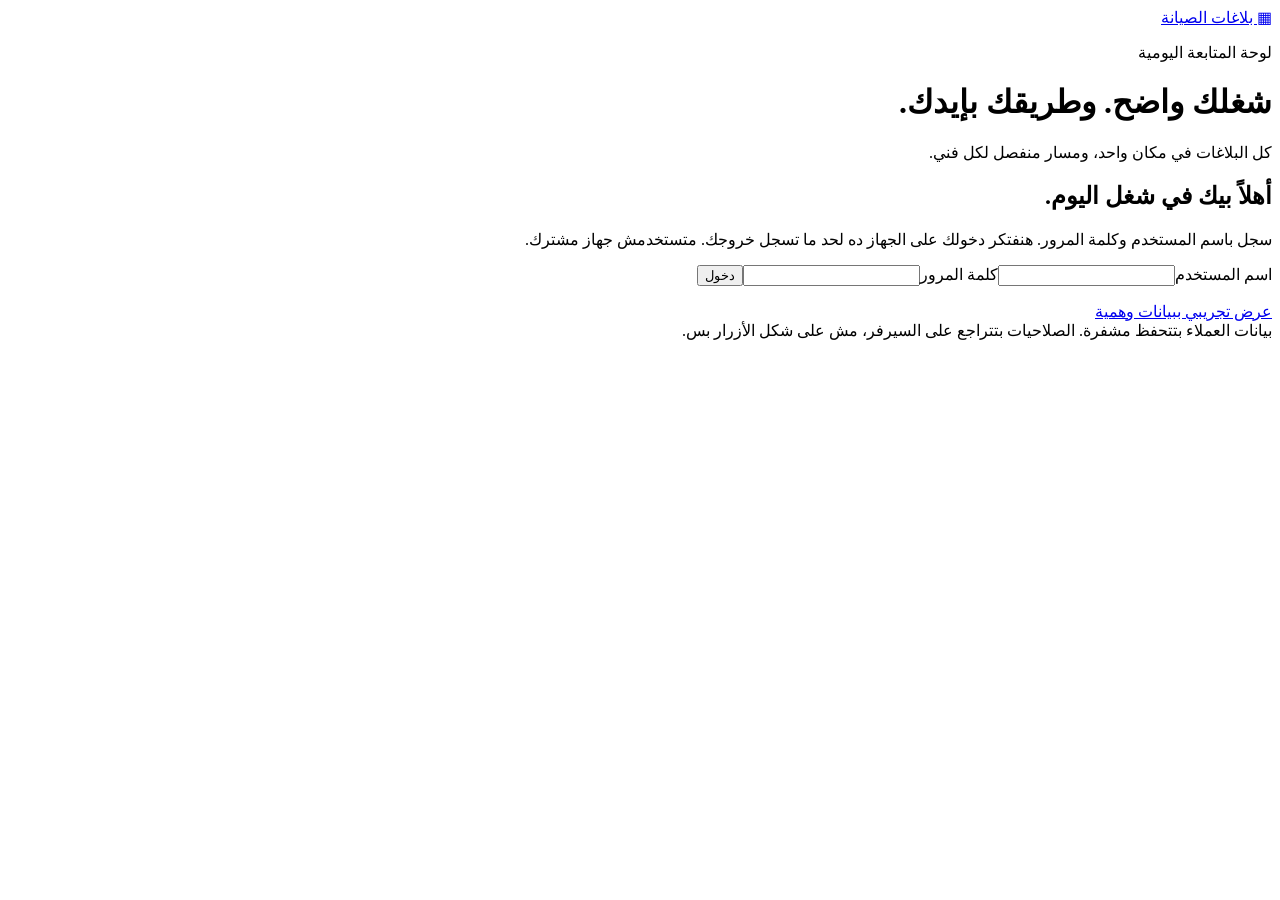
==== v3/index.html @ 5119b128 "Add initial HTML structure for the application" ====
<!doctype html><html lang="ar" dir="rtl"><head><meta charset="utf-8"><meta name="viewport" content="width=device-width,initial-scale=1"><meta name="referrer" content="no-referrer"><meta name="robots" content="noindex,nofollow"><meta http-equiv="Content-Security-Policy" content="default-src 'self'; script-src 'self'; style-src 'self'; connect-src 'self' https://hjhnuoheumlcbekhrmsl.supabase.co; img-src 'self' data:; object-src 'none'; base-uri 'none'; form-action 'none'"><title>بلاغات الصيانة | شغل اليوم</title><link rel="stylesheet" href="style.css"><script defer src="../xlsx.full.min.js"></script><script defer src="../core.js"></script><script defer src="backend.js"></script><script defer src="app.js"></script></head><body><header><div class="topline"><a class="brand" href="./">▦ بلاغات الصيانة</a><nav id="userNav" hidden><span id="who"></span><button id="passwordButton" class="quiet">تغيير كلمة المرور</button><button id="logout" class="quiet">خروج</button></nav></div><div class="intro"><p class="eyebrow">لوحة المتابعة اليومية</p><h1>شغلك واضح. وطريقك بإيدك.</h1><p>كل البلاغات في مكان واحد، ومسار منفصل لكل فني.</p><div class="dates"><span id="today"></span><span id="sheetDate"></span></div></div></header><main><section id="gate" class="panel narrow"><h2>أهلاً بيك في شغل اليوم.</h2><p>سجل باسم المستخدم وكلمة المرور. هنفتكر دخولك على الجهاز ده لحد ما تسجل خروجك. متستخدمش جهاز مشترك.</p><form id="loginForm"><label for="username">اسم المستخدم</label><input id="username" autocomplete="username" dir="ltr" required><label for="password">كلمة المرور</label><input id="password" type="password" autocomplete="current-password" required><button type="submit">دخول</button></form><p id="loginStatus" role="status"></p><a href="?demo=1">عرض تجريبي ببيانات وهمية</a></section><section id="workspace" hidden><div id="demoBanner" class="notice" hidden>بيانات وهمية للتجربة فقط. حساب المعاينة أدمن، والتعديلات هنا مش بتتبعت للسيرفر.</div><p id="globalStatus" role="status" aria-live="polite"></p><section id="adminTools" class="panel" hidden><div class="sectionline"><h2>إدارة الشغل</h2><button id="addComplaint">+ بلاغ جديد</button></div><div class="filters"><label>رفع شيت اليوم<input id="file" type="file" accept=".xlsx,.xls,.csv"></label><label>ورقة العمل<select id="sheet" disabled><option>اختار الملف الأول</option></select></label><label>التاريخ<input id="date" type="date"></label><button id="publishSheet" disabled>مراجعة الشيت قبل النشر</button></div><p id="uploadStatus" role="status"></p><details><summary>حسابات المستخدمين والفنيين</summary><button id="newAccount" class="quiet">+ حساب جديد</button><div id="accounts"></div></details></section><section id="stats" class="stats"></section><section class="panel controls"><div class="sectionline"><h2>كل البلاغات</h2><span id="count"></span></div><label for="search">الاسم أو التذكرة أو التليفون أو العنوان</label><input id="search" type="search" placeholder="دور على البلاغ…"><div class="filters"><label>الحالة<select id="status"><option value="">كل الحالات</option></select></label><label>الجهاز<select id="device"><option value="">كل الأجهزة</option></select></label><label class="check"><input id="vip" type="checkbox"> المهمين بس ★</label><button id="clear" class="quiet">مسح الفلاتر</button></div></section><section class="panel"><div class="sectionline"><h2>طريقي النهارده</h2><button id="saveRoute" class="quiet">حفظ الطريق</button></div><p class="small">ضيف البلاغات من الكروت، ورتبها بالسهم. الترتيب يدوي، مش حساب لأقصر طريق. الطريق ده خاص بحسابك وتاريخ الشيت.</p><ol id="route"></ol><p id="routeStatus" role="status"></p></section><section id="cards" class="cards"></section><p id="empty" class="panel" hidden>مفيش بلاغات مطابقة.</p></section></main><footer>بيانات العملاء بتتحفظ مشفرة. الصلاحيات بتتراجع على السيرفر، مش على شكل الأزرار بس.</footer><dialog id="editDialog"><form id="editForm"><div class="sectionline"><h2 id="editTitle">تعديل البلاغ</h2><button type="button" data-close="editDialog" class="quiet">إلغاء</button></div><div id="editFields"></div><button type="submit">حفظ البلاغ</button><p id="editStatus" role="status"></p></form></dialog><dialog id="accountDialog"><form id="accountForm"><h2 id="accountTitle">حساب مستخدم</h2><label>اسم المستخدم<input id="accountUsername" dir="ltr" pattern="[a-z0-9._\-]{3,40}" required autocomplete="off"></label><label>الاسم<input id="accountName" maxlength="120" required></label><label>الصلاحية<select id="accountRole"><option value="technician">فني: عرض كل البلاغات وطريقه الخاص</option><option value="admin">أدمن وفني: كل الصلاحيات</option></select></label><label>تليفون الفني<input id="accountPhone" dir="ltr" type="tel"></label><label id="newPasswordLabel">كلمة المرور الأولى<input id="accountPassword" type="password" minlength="8" maxlength="128" autocomplete="new-password"></label><label class="check"><input id="accountActive" type="checkbox" checked> الحساب مفعّل</label><div class="passwordrow"><button type="submit">حفظ الحساب</button><button type="button" data-close="accountDialog" class="quiet">إلغاء</button></div><p id="accountStatus" role="status"></p></form></dialog><dialog id="passwordDialog"><form id="passwordForm"><h2>غيّر كلمة مرورك</h2><p>٨ حروف أو أكتر. متشاركش كلمة مرور حسابك.</p><label>كلمة مرور جديدة<input id="newPassword" type="password" minlength="8" maxlength="128" required autocomplete="new-password"></label><label>تأكيد كلمة المرور<input id="confirmPassword" type="password" minlength="8" required autocomplete="new-password"></label><div class="passwordrow"><button type="submit">تغيير كلمة المرور</button><button type="button" data-close="passwordDialog" class="quiet">إلغاء</button></div><p id="passwordStatus" role="status"></p></form></dialog><dialog id="uploadDialog"><h2>راجع الشيت قبل النشر</h2><p id="uploadReview"></p><div id="uploadPreview" class="cards"></div><p>الشيت الجديد هيستبدل عرض اليوم. نسخة مشفرة من كل حفظ بتتحفظ في الأرشيف.</p><div class="passwordrow"><button id="confirmPublish">تأكيد ونشر</button><button data-close="uploadDialog" class="quiet">إلغاء</button></div><p id="uploadConfirmStatus" role="status"></p></dialog></body></html>
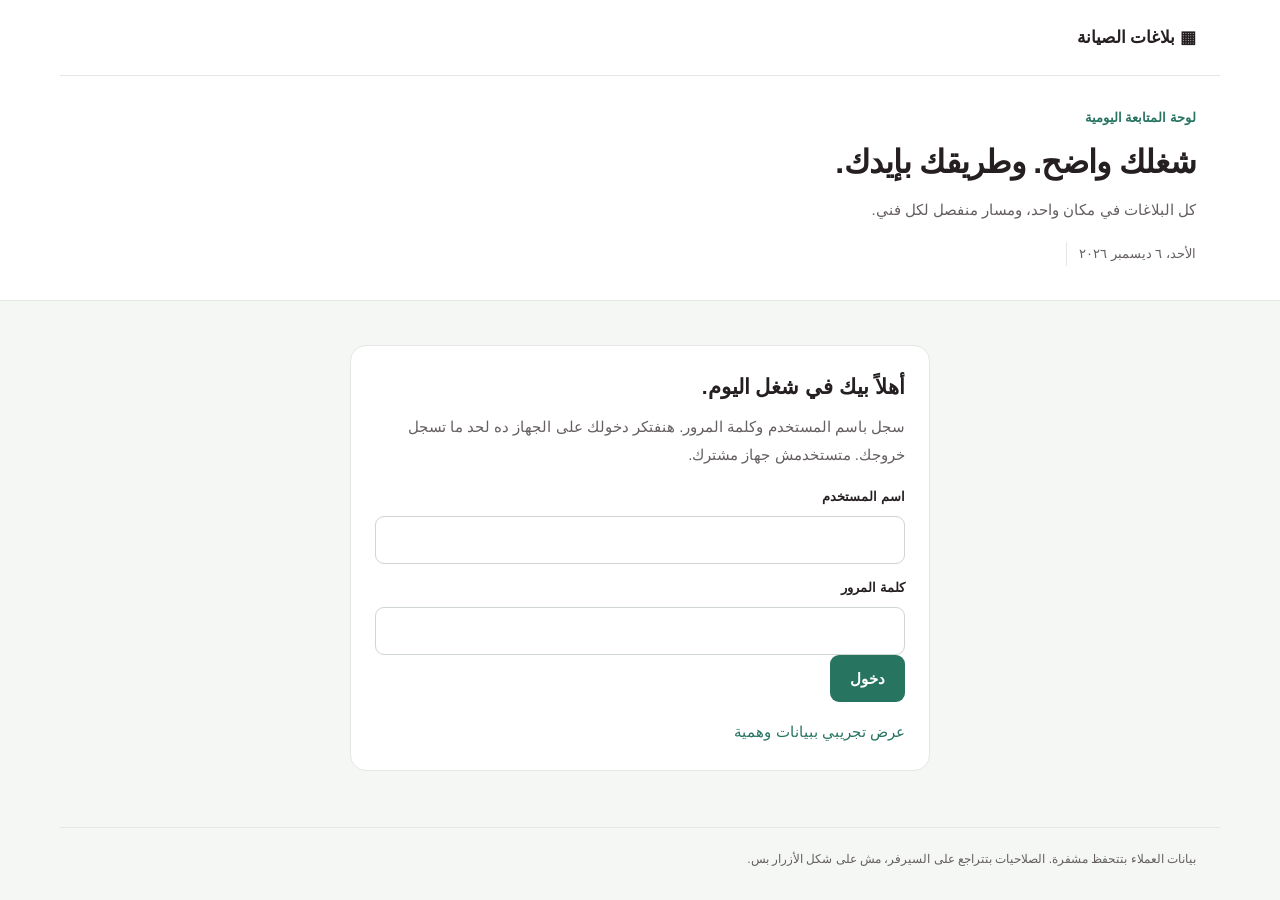
==== commit f55305f6: "Add admin password reset controls" ====
--- a/v3/index.html
+++ b/v3/index.html
@@ -1 +1 @@
-<!doctype html><html lang="ar" dir="rtl"><head><meta charset="utf-8"><meta name="viewport" content="width=device-width,initial-scale=1"><meta name="referrer" content="no-referrer"><meta name="robots" content="noindex,nofollow"><meta http-equiv="Content-Security-Policy" content="default-src 'self'; script-src 'self'; style-src 'self'; connect-src 'self' https://hjhnuoheumlcbekhrmsl.supabase.co; img-src 'self' data:; object-src 'none'; base-uri 'none'; form-action 'none'"><title>بلاغات الصيانة | شغل اليوم</title><link rel="stylesheet" href="style.css"><script defer src="../xlsx.full.min.js"></script><script defer src="../core.js"></script><script defer src="backend.js"></script><script defer src="app.js"></script></head><body><header><div class="topline"><a class="brand" href="./">▦ بلاغات الصيانة</a><nav id="userNav" hidden><span id="who"></span><button id="passwordButton" class="quiet">تغيير كلمة المرور</button><button id="logout" class="quiet">خروج</button></nav></div><div class="intro"><p class="eyebrow">لوحة المتابعة اليومية</p><h1>شغلك واضح. وطريقك بإيدك.</h1><p>كل البلاغات في مكان واحد، ومسار منفصل لكل فني.</p><div class="dates"><span id="today"></span><span id="sheetDate"></span></div></div></header><main><section id="gate" class="panel narrow"><h2>أهلاً بيك في شغل اليوم.</h2><p>سجل باسم المستخدم وكلمة المرور. هنفتكر دخولك على الجهاز ده لحد ما تسجل خروجك. متستخدمش جهاز مشترك.</p><form id="loginForm"><label for="username">اسم المستخدم</label><input id="username" autocomplete="username" dir="ltr" required><label for="password">كلمة المرور</label><input id="password" type="password" autocomplete="current-password" required><button type="submit">دخول</button></form><p id="loginStatus" role="status"></p><a href="?demo=1">عرض تجريبي ببيانات وهمية</a></section><section id="workspace" hidden><div id="demoBanner" class="notice" hidden>بيانات وهمية للتجربة فقط. حساب المعاينة أدمن، والتعديلات هنا مش بتتبعت للسيرفر.</div><p id="globalStatus" role="status" aria-live="polite"></p><section id="adminTools" class="panel" hidden><div class="sectionline"><h2>إدارة الشغل</h2><button id="addComplaint">+ بلاغ جديد</button></div><div class="filters"><label>رفع شيت اليوم<input id="file" type="file" accept=".xlsx,.xls,.csv"></label><label>ورقة العمل<select id="sheet" disabled><option>اختار الملف الأول</option></select></label><label>التاريخ<input id="date" type="date"></label><button id="publishSheet" disabled>مراجعة الشيت قبل النشر</button></div><p id="uploadStatus" role="status"></p><details><summary>حسابات المستخدمين والفنيين</summary><button id="newAccount" class="quiet">+ حساب جديد</button><div id="accounts"></div></details></section><section id="stats" class="stats"></section><section class="panel controls"><div class="sectionline"><h2>كل البلاغات</h2><span id="count"></span></div><label for="search">الاسم أو التذكرة أو التليفون أو العنوان</label><input id="search" type="search" placeholder="دور على البلاغ…"><div class="filters"><label>الحالة<select id="status"><option value="">كل الحالات</option></select></label><label>الجهاز<select id="device"><option value="">كل الأجهزة</option></select></label><label class="check"><input id="vip" type="checkbox"> المهمين بس ★</label><button id="clear" class="quiet">مسح الفلاتر</button></div></section><section class="panel"><div class="sectionline"><h2>طريقي النهارده</h2><button id="saveRoute" class="quiet">حفظ الطريق</button></div><p class="small">ضيف البلاغات من الكروت، ورتبها بالسهم. الترتيب يدوي، مش حساب لأقصر طريق. الطريق ده خاص بحسابك وتاريخ الشيت.</p><ol id="route"></ol><p id="routeStatus" role="status"></p></section><section id="cards" class="cards"></section><p id="empty" class="panel" hidden>مفيش بلاغات مطابقة.</p></section></main><footer>بيانات العملاء بتتحفظ مشفرة. الصلاحيات بتتراجع على السيرفر، مش على شكل الأزرار بس.</footer><dialog id="editDialog"><form id="editForm"><div class="sectionline"><h2 id="editTitle">تعديل البلاغ</h2><button type="button" data-close="editDialog" class="quiet">إلغاء</button></div><div id="editFields"></div><button type="submit">حفظ البلاغ</button><p id="editStatus" role="status"></p></form></dialog><dialog id="accountDialog"><form id="accountForm"><h2 id="accountTitle">حساب مستخدم</h2><label>اسم المستخدم<input id="accountUsername" dir="ltr" pattern="[a-z0-9._\-]{3,40}" required autocomplete="off"></label><label>الاسم<input id="accountName" maxlength="120" required></label><label>الصلاحية<select id="accountRole"><option value="technician">فني: عرض كل البلاغات وطريقه الخاص</option><option value="admin">أدمن وفني: كل الصلاحيات</option></select></label><label>تليفون الفني<input id="accountPhone" dir="ltr" type="tel"></label><label id="newPasswordLabel">كلمة المرور الأولى<input id="accountPassword" type="password" minlength="8" maxlength="128" autocomplete="new-password"></label><label class="check"><input id="accountActive" type="checkbox" checked> الحساب مفعّل</label><div class="passwordrow"><button type="submit">حفظ الحساب</button><button type="button" data-close="accountDialog" class="quiet">إلغاء</button></div><p id="accountStatus" role="status"></p></form></dialog><dialog id="passwordDialog"><form id="passwordForm"><h2>غيّر كلمة مرورك</h2><p>٨ حروف أو أكتر. متشاركش كلمة مرور حسابك.</p><label>كلمة مرور جديدة<input id="newPassword" type="password" minlength="8" maxlength="128" required autocomplete="new-password"></label><label>تأكيد كلمة المرور<input id="confirmPassword" type="password" minlength="8" required autocomplete="new-password"></label><div class="passwordrow"><button type="submit">تغيير كلمة المرور</button><button type="button" data-close="passwordDialog" class="quiet">إلغاء</button></div><p id="passwordStatus" role="status"></p></form></dialog><dialog id="uploadDialog"><h2>راجع الشيت قبل النشر</h2><p id="uploadReview"></p><div id="uploadPreview" class="cards"></div><p>الشيت الجديد هيستبدل عرض اليوم. نسخة مشفرة من كل حفظ بتتحفظ في الأرشيف.</p><div class="passwordrow"><button id="confirmPublish">تأكيد ونشر</button><button data-close="uploadDialog" class="quiet">إلغاء</button></div><p id="uploadConfirmStatus" role="status"></p></dialog></body></html>
+<!doctype html><html lang="ar" dir="rtl"><head><meta charset="utf-8"><meta name="viewport" content="width=device-width,initial-scale=1"><meta name="referrer" content="no-referrer"><meta name="robots" content="noindex,nofollow"><meta http-equiv="Content-Security-Policy" content="default-src 'self'; script-src 'self'; style-src 'self'; connect-src 'self' https://hjhnuoheumlcbekhrmsl.supabase.co; img-src 'self' data:; object-src 'none'; base-uri 'none'; form-action 'none'"><title>بلاغات الصيانة | شغل اليوم</title><link rel="stylesheet" href="style.css"><script defer src="../xlsx.full.min.js"></script><script defer src="../core.js"></script><script defer src="backend.js"></script><script defer src="app.js"></script></head><body><header><div class="topline"><a class="brand" href="./">▦ بلاغات الصيانة</a><nav id="userNav" hidden><span id="who"></span><button id="passwordButton" class="quiet">تغيير كلمة المرور</button><button id="logout" class="quiet">خروج</button></nav></div><div class="intro"><p class="eyebrow">لوحة المتابعة اليومية</p><h1>شغلك واضح. وطريقك بإيدك.</h1><p>كل البلاغات في مكان واحد، ومسار منفصل لكل فني.</p><div class="dates"><span id="today"></span><span id="sheetDate"></span></div></div></header><main><section id="gate" class="panel narrow"><h2>أهلاً بيك في شغل اليوم.</h2><p>سجل باسم المستخدم وكلمة المرور. هنفتكر دخولك على الجهاز ده لحد ما تسجل خروجك. متستخدمش جهاز مشترك.</p><form id="loginForm"><label for="username">اسم المستخدم</label><input id="username" autocomplete="username" dir="ltr" required><label for="password">كلمة المرور</label><input id="password" type="password" autocomplete="current-password" required><button type="submit">دخول</button></form><p id="loginStatus" role="status"></p><a href="?demo=1">عرض تجريبي ببيانات وهمية</a></section><section id="workspace" hidden><div id="demoBanner" class="notice" hidden>بيانات وهمية للتجربة فقط. حساب المعاينة أدمن، والتعديلات هنا مش بتتبعت للسيرفر.</div><p id="globalStatus" role="status" aria-live="polite"></p><section id="adminTools" class="panel" hidden><div class="sectionline"><h2>إدارة الشغل</h2><button id="addComplaint">+ بلاغ جديد</button></div><div class="filters"><label>رفع شيت اليوم<input id="file" type="file" accept=".xlsx,.xls,.csv"></label><label>ورقة العمل<select id="sheet" disabled><option>اختار الملف الأول</option></select></label><label>التاريخ<input id="date" type="date"></label><button id="publishSheet" disabled>مراجعة الشيت قبل النشر</button></div><p id="uploadStatus" role="status"></p><details><summary>حسابات المستخدمين والفنيين</summary><button id="newAccount" class="quiet">+ حساب جديد</button><div id="accounts"></div></details></section><section id="stats" class="stats"></section><section class="panel controls"><div class="sectionline"><h2>كل البلاغات</h2><span id="count"></span></div><label for="search">الاسم أو التذكرة أو التليفون أو العنوان</label><input id="search" type="search" placeholder="دور على البلاغ…"><div class="filters"><label>الحالة<select id="status"><option value="">كل الحالات</option></select></label><label>الجهاز<select id="device"><option value="">كل الأجهزة</option></select></label><label class="check"><input id="vip" type="checkbox"> المهمين بس ★</label><button id="clear" class="quiet">مسح الفلاتر</button></div></section><section class="panel"><div class="sectionline"><h2>طريقي النهارده</h2><button id="saveRoute" class="quiet">حفظ الطريق</button></div><p class="small">ضيف البلاغات من الكروت، ورتبها بالسهم. الترتيب يدوي، مش حساب لأقصر طريق. الطريق ده خاص بحسابك وتاريخ الشيت.</p><ol id="route"></ol><p id="routeStatus" role="status"></p></section><section id="cards" class="cards"></section><p id="empty" class="panel" hidden>مفيش بلاغات مطابقة.</p></section></main><footer>بيانات العملاء بتتحفظ مشفرة. الصلاحيات بتتراجع على السيرفر، مش على شكل الأزرار بس.</footer><dialog id="editDialog"><form id="editForm"><div class="sectionline"><h2 id="editTitle">تعديل البلاغ</h2><button type="button" data-close="editDialog" class="quiet">إلغاء</button></div><div id="editFields"></div><button type="submit">حفظ البلاغ</button><p id="editStatus" role="status"></p></form></dialog><dialog id="accountDialog"><form id="accountForm"><h2 id="accountTitle">حساب مستخدم</h2><label>اسم المستخدم<input id="accountUsername" dir="ltr" pattern="[a-z0-9._\-]{3,40}" required autocomplete="off"></label><label>الاسم<input id="accountName" maxlength="120" required></label><label>الصلاحية<select id="accountRole"><option value="technician">فني: عرض كل البلاغات وطريقه الخاص</option><option value="admin">أدمن وفني: كل الصلاحيات</option></select></label><label>تليفون الفني<input id="accountPhone" dir="ltr" type="tel"></label><label id="newPasswordLabel">كلمة المرور الأولى<input id="accountPassword" type="password" minlength="8" maxlength="128" autocomplete="new-password"></label><div id="adminResetPasswordArea" hidden><label>كلمة مرور جديدة للحساب<input id="adminResetPasswordValue" type="password" minlength="8" maxlength="128" autocomplete="new-password" dir="ltr"></label><button id="adminResetPassword" type="button" class="quiet">إعادة تعيين كلمة المرور</button></div><label class="check"><input id="accountActive" type="checkbox" checked> الحساب مفعّل</label><div class="passwordrow"><button type="submit">حفظ الحساب</button><button type="button" data-close="accountDialog" class="quiet">إلغاء</button></div><p id="accountStatus" role="status"></p></form></dialog><dialog id="passwordDialog"><form id="passwordForm"><h2>غيّر كلمة مرورك</h2><p>٨ حروف أو أكتر. متشاركش كلمة مرور حسابك.</p><label>كلمة مرور جديدة<input id="newPassword" type="password" minlength="8" maxlength="128" required autocomplete="new-password"></label><label>تأكيد كلمة المرور<input id="confirmPassword" type="password" minlength="8" required autocomplete="new-password"></label><div class="passwordrow"><button type="submit">تغيير كلمة المرور</button><button type="button" data-close="passwordDialog" class="quiet">إلغاء</button></div><p id="passwordStatus" role="status"></p></form></dialog><dialog id="uploadDialog"><h2>راجع الشيت قبل النشر</h2><p id="uploadReview"></p><div id="uploadPreview" class="cards"></div><p>الشيت الجديد هيستبدل عرض اليوم. نسخة مشفرة من كل حفظ بتتحفظ في الأرشيف.</p><div class="passwordrow"><button id="confirmPublish">تأكيد ونشر</button><button data-close="uploadDialog" class="quiet">إلغاء</button></div><p id="uploadConfirmStatus" role="status"></p></dialog></body></html>
--- a/v3/style.css
+++ b/v3/style.css
@@ -0,0 +1,5 @@
+:root{--ink:#251f21;--muted:#655f61;--teal:#277561;--line:#e5e7e5;--bg:#f5f7f5;--soft:#eaf3ed;--red:#b62935}*{box-sizing:border-box}body{margin:0;color:var(--ink);background:var(--bg);font-family:Tahoma,Arial,sans-serif;font-size:15px;line-height:1.85}a{color:var(--teal);text-decoration:none}button,input,select{font:inherit}button,.button{display:inline-flex;align-items:center;justify-content:center;border:0;background:var(--teal);color:white;min-height:46px;padding:10px 20px;border-radius:9px;font-weight:bold;cursor:pointer;text-align:center}button:disabled{background:#abb6af;cursor:not-allowed}.quiet{background:transparent;color:var(--teal);border:1px solid #cad8ce}button:hover,.button:hover{filter:brightness(.94)}a:focus-visible,button:focus-visible,input:focus-visible,select:focus-visible{outline:3px solid #90bdaa;outline-offset:3px}header{background:#fff;border-bottom:1px solid var(--line)}.topline{max-width:1160px;margin:auto;padding:22px 24px;display:flex;justify-content:space-between;align-items:center;gap:12px;border-bottom:1px solid var(--line)}.brand{font-size:17px;font-weight:bold;display:flex;align-items:center;gap:10px;color:var(--ink)}.brandicon{display:grid;place-items:center;color:#fff;background:var(--teal);width:35px;height:35px;border-radius:10px;font-size:27px}nav{display:flex;align-items:center;gap:18px}.intro{max-width:1160px;margin:auto;padding:30px 24px 34px}.eyebrow{color:var(--teal);font-size:13px;font-weight:bold;margin:0 0 8px}h1{font-size:32px;line-height:1.55;letter-spacing:-.7px;margin:0 0 8px}h2{font-size:21px;line-height:1.6;margin:0 0 10px}h3{margin:0}p{margin:8px 0 16px;color:var(--muted)}.dates{display:flex;flex-wrap:wrap;gap:12px;color:var(--muted);font-size:13px;margin-top:18px}.dates span+span{border-right:1px solid var(--line);padding-right:12px}main{max-width:1160px;padding:28px 24px 40px;margin:auto;min-height:50vh}.panel{background:#fff;border:1px solid var(--line);border-radius:16px;padding:24px;margin-bottom:20px}.narrow{max-width:580px;margin:16px auto}.seal{width:50px;height:50px;background:var(--soft);color:var(--teal);display:grid;place-items:center;border-radius:14px;font-size:30px;margin-bottom:18px}.passwordrow{display:flex;gap:10px}.passwordrow input{flex:1;min-width:0}.passwordrow button{flex-shrink:0}label{display:block;font-size:13px;font-weight:bold;margin:12px 0 7px}input:not([type=checkbox]),select{width:100%;min-height:46px;background:white;border:1px solid #cfd5d0;border-radius:9px;padding:9px 12px;color:var(--ink)}input[type=password]{direction:ltr;text-align:right}input[type=file]{font-size:13px;white-space:normal}input[type=search]{background:#f9fbf9}.small{font-size:12px;color:var(--muted)}.stats{display:grid;grid-template-columns:repeat(4,1fr);gap:12px;margin-bottom:22px}.stat{background:#fff;border:1px solid var(--line);border-radius:13px;padding:18px}.stat span{display:block;color:var(--muted);font-size:12px}.stat strong{display:block;font-size:29px;color:var(--teal);line-height:1.6}.stat:first-child{background:var(--teal)}.stat:first-child span,.stat:first-child strong{color:#fff}.sectionline{display:flex;justify-content:space-between;align-items:center;flex-wrap:wrap;gap:8px}.sectionline h2{margin:0}#count{font-size:13px;color:var(--muted)}.filters{display:flex;align-items:end;gap:12px;flex-wrap:wrap;margin-top:8px}.filters>label{flex:1;min-width:135px}.filters select{margin-top:6px}.filters .check{min-height:46px;display:flex;align-items:center;gap:8px;flex:0 0 auto;margin-bottom:7px}.check input{width:19px;height:19px;accent-color:var(--teal)}.filters button{margin-bottom:7px}.cards{display:grid;grid-template-columns:repeat(2,minmax(0,1fr));gap:16px}.complaint{background:white;border:1px solid var(--line);border-radius:15px;padding:20px;min-width:0;overflow-wrap:anywhere}.complaint.vip{border-top:3px solid #aa8232}.cardtop{display:flex;align-items:center;justify-content:space-between;gap:8px;font-size:12px;color:var(--muted);margin-bottom:14px}.badges{display:flex;flex-wrap:wrap;gap:6px}.badge{background:var(--soft);color:var(--teal);border-radius:6px;padding:2px 9px;font-size:12px;font-weight:bold}.badge.pending{background:#fff2d6;color:#846215}.badge.vip{background:#fff2d6;color:#846215}.complaint h3{font-size:18px;line-height:1.6;margin:0 0 14px}.detail{display:grid;grid-template-columns:75px 1fr;gap:10px;margin:10px 0;font-size:14px}.detail dt{color:var(--muted);font-size:12px}.detail dd{margin:0;white-space:pre-line}.callrow{border-top:1px solid var(--line);margin-top:18px;padding-top:16px;display:flex;gap:12px;align-items:center;justify-content:space-between}.phone{direction:ltr;unicode-bidi:isolate;display:inline-flex;gap:8px;align-items:center;color:white;background:var(--teal);border-radius:8px;min-height:46px;padding:8px 16px;font-weight:bold;letter-spacing:.2px;font-family:Arial,sans-serif}.callstate{font-size:12px;color:var(--muted)}.notice{background:#edf3ef;border:1px solid #d3e0d7;border-radius:12px;padding:15px 18px;margin-bottom:20px;color:#40554a;font-size:13px}footer{max-width:1160px;margin:auto;padding:20px 24px 30px;border-top:1px solid var(--line);font-size:12px;color:var(--muted);display:flex;justify-content:space-between;flex-wrap:wrap;gap:8px}.adminmain{max-width:850px}.step{width:31px;height:31px;background:var(--soft);border-radius:50%;color:var(--teal);font-weight:bold;display:grid;place-items:center;margin-bottom:12px}.adminmain button{margin-top:18px}.adminmain li{padding-bottom:10px}.adminmain ol{padding-right:24px}#preview{border-top:1px solid var(--line);padding-top:18px;margin-top:18px}#preview .cards{grid-template-columns:1fr}#preview .complaint{background:#f9fbf9}.error{color:var(--red)!important}.success{color:var(--teal)!important}[hidden]{display:none!important}@media(max-width:650px){body{font-size:14px}.topline{padding:16px;gap:10px}.brand{font-size:14px;gap:7px}.brandicon{width:29px;height:29px}nav{gap:10px;font-size:12px}nav button{padding:6px 9px;font-size:12px}.intro{padding:24px 18px}h1{font-size:25px}main{padding:20px 14px 30px}.panel{padding:19px}.passwordrow{flex-direction:column}.stats{grid-template-columns:repeat(2,1fr);gap:9px}.stat{padding:13px 15px}.stat strong{font-size:26px}.cards{grid-template-columns:1fr}.complaint{padding:18px}.filters{gap:9px}.filters>label{min-width:calc(50% - 9px)}.filters .check{min-width:0;flex:1}.filters button{padding:8px 12px}.detail{grid-template-columns:63px 1fr;gap:8px}.callrow{gap:8px}.phone{padding:8px 12px;font-size:15px}.narrow{margin:2px auto}.adminmain{padding-top:18px}footer{padding:18px}.dates{font-size:12px}}@media print{header nav,.controls,footer,#lock{display:none}.cards{display:block}.complaint{break-inside:avoid;margin-bottom:12px}.phone{color:var(--ink);background:none}body{background:white}}
+@media(max-width:650px){.filters{display:grid;grid-template-columns:minmax(0,1fr) minmax(0,1fr);align-items:end}.filters>label{min-width:0;margin-bottom:0}.filters>label:nth-child(3){grid-column:1/-1}.filters .check{white-space:nowrap;margin:0;justify-content:flex-start}.filters button{margin:0;width:100%}}
+.archiveRow{display:flex;gap:12px;flex-wrap:wrap;align-items:center;justify-content:space-between;border-bottom:1px solid var(--line);padding:12px 0;font-size:13px}.archiveRow button{margin:0;font-size:12px}
+/* Account-based workspace */
+dialog{width:min(640px,calc(100% - 24px));max-height:88dvh;overflow:auto;border:1px solid var(--line,#dce5df);border-radius:22px;padding:24px;color:var(--ink,#20362e);box-shadow:0 24px 90px #143a2c33}dialog::backdrop{background:#102b23a8}dialog form{display:grid;gap:14px}dialog input,dialog textarea,dialog select{width:100%;box-sizing:border-box}dialog textarea{min-height:80px;font:inherit;border:1px solid #dce5df;border-radius:10px;padding:10px}.cardactions{display:flex;gap:8px;flex-wrap:wrap;margin-top:16px}.cardactions button{font-size:.87rem;padding:9px 12px}.routeStop{padding:14px 8px;border-bottom:1px solid #e3ebe6}.routeStop p{margin:6px 0}.routeStop .cardactions{margin:8px 0}#route{padding-inline-start:25px}#userNav{display:flex;flex-wrap:wrap;justify-content:flex-end;gap:8px;align-items:center}#userNav[hidden]{display:none}#who{font-size:.85rem}summary{cursor:pointer;padding:16px 0;font-weight:700}#accounts{display:grid;gap:8px}#globalStatus:empty{display:none}@media(max-width:500px){dialog{padding:18px}.topline{align-items:flex-start;gap:12px}#userNav{max-width:190px}.sectionline{flex-wrap:wrap}.archiveRow{flex-wrap:wrap;gap:10px}}
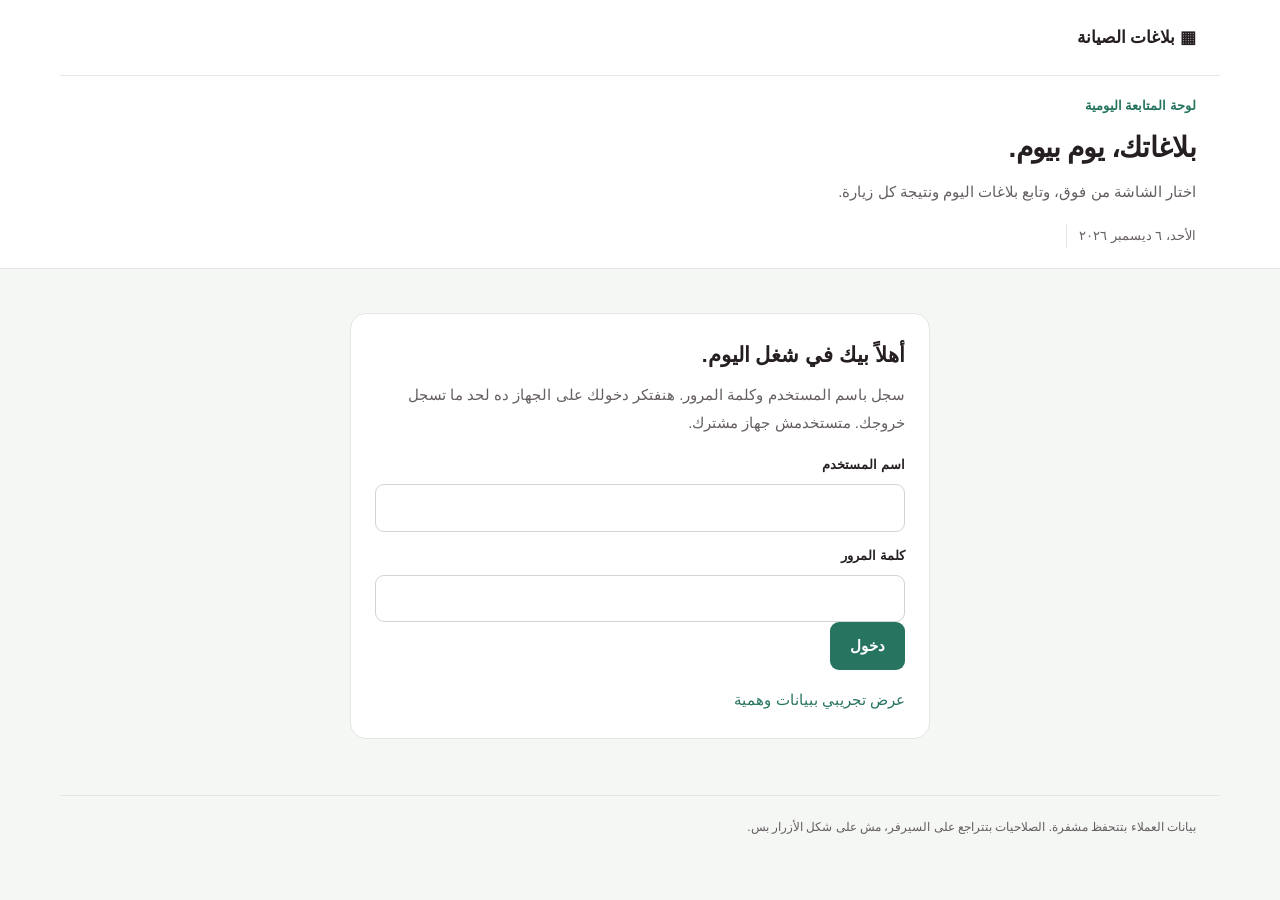
==== commit 83a895e4: "Update index.html for improved structure and scripts" ====
--- a/v3/index.html
+++ b/v3/index.html
@@ -1 +1,2 @@
-<!doctype html><html lang="ar" dir="rtl"><head><meta charset="utf-8"><meta name="viewport" content="width=device-width,initial-scale=1"><meta name="referrer" content="no-referrer"><meta name="robots" content="noindex,nofollow"><meta http-equiv="Content-Security-Policy" content="default-src 'self'; script-src 'self'; style-src 'self'; connect-src 'self' https://hjhnuoheumlcbekhrmsl.supabase.co; img-src 'self' data:; object-src 'none'; base-uri 'none'; form-action 'none'"><title>بلاغات الصيانة | شغل اليوم</title><link rel="stylesheet" href="style.css"><script defer src="../xlsx.full.min.js"></script><script defer src="../core.js"></script><script defer src="backend.js"></script><script defer src="app.js"></script></head><body><header><div class="topline"><a class="brand" href="./">▦ بلاغات الصيانة</a><nav id="userNav" hidden><span id="who"></span><button id="passwordButton" class="quiet">تغيير كلمة المرور</button><button id="logout" class="quiet">خروج</button></nav></div><div class="intro"><p class="eyebrow">لوحة المتابعة اليومية</p><h1>شغلك واضح. وطريقك بإيدك.</h1><p>كل البلاغات في مكان واحد، ومسار منفصل لكل فني.</p><div class="dates"><span id="today"></span><span id="sheetDate"></span></div></div></header><main><section id="gate" class="panel narrow"><h2>أهلاً بيك في شغل اليوم.</h2><p>سجل باسم المستخدم وكلمة المرور. هنفتكر دخولك على الجهاز ده لحد ما تسجل خروجك. متستخدمش جهاز مشترك.</p><form id="loginForm"><label for="username">اسم المستخدم</label><input id="username" autocomplete="username" dir="ltr" required><label for="password">كلمة المرور</label><input id="password" type="password" autocomplete="current-password" required><button type="submit">دخول</button></form><p id="loginStatus" role="status"></p><a href="?demo=1">عرض تجريبي ببيانات وهمية</a></section><section id="workspace" hidden><div id="demoBanner" class="notice" hidden>بيانات وهمية للتجربة فقط. حساب المعاينة أدمن، والتعديلات هنا مش بتتبعت للسيرفر.</div><p id="globalStatus" role="status" aria-live="polite"></p><section id="adminTools" class="panel" hidden><div class="sectionline"><h2>إدارة الشغل</h2><button id="addComplaint">+ بلاغ جديد</button></div><div class="filters"><label>رفع شيت اليوم<input id="file" type="file" accept=".xlsx,.xls,.csv"></label><label>ورقة العمل<select id="sheet" disabled><option>اختار الملف الأول</option></select></label><label>التاريخ<input id="date" type="date"></label><button id="publishSheet" disabled>مراجعة الشيت قبل النشر</button></div><p id="uploadStatus" role="status"></p><details><summary>حسابات المستخدمين والفنيين</summary><button id="newAccount" class="quiet">+ حساب جديد</button><div id="accounts"></div></details></section><section id="stats" class="stats"></section><section class="panel controls"><div class="sectionline"><h2>كل البلاغات</h2><span id="count"></span></div><label for="search">الاسم أو التذكرة أو التليفون أو العنوان</label><input id="search" type="search" placeholder="دور على البلاغ…"><div class="filters"><label>الحالة<select id="status"><option value="">كل الحالات</option></select></label><label>الجهاز<select id="device"><option value="">كل الأجهزة</option></select></label><label class="check"><input id="vip" type="checkbox"> المهمين بس ★</label><button id="clear" class="quiet">مسح الفلاتر</button></div></section><section class="panel"><div class="sectionline"><h2>طريقي النهارده</h2><button id="saveRoute" class="quiet">حفظ الطريق</button></div><p class="small">ضيف البلاغات من الكروت، ورتبها بالسهم. الترتيب يدوي، مش حساب لأقصر طريق. الطريق ده خاص بحسابك وتاريخ الشيت.</p><ol id="route"></ol><p id="routeStatus" role="status"></p></section><section id="cards" class="cards"></section><p id="empty" class="panel" hidden>مفيش بلاغات مطابقة.</p></section></main><footer>بيانات العملاء بتتحفظ مشفرة. الصلاحيات بتتراجع على السيرفر، مش على شكل الأزرار بس.</footer><dialog id="editDialog"><form id="editForm"><div class="sectionline"><h2 id="editTitle">تعديل البلاغ</h2><button type="button" data-close="editDialog" class="quiet">إلغاء</button></div><div id="editFields"></div><button type="submit">حفظ البلاغ</button><p id="editStatus" role="status"></p></form></dialog><dialog id="accountDialog"><form id="accountForm"><h2 id="accountTitle">حساب مستخدم</h2><label>اسم المستخدم<input id="accountUsername" dir="ltr" pattern="[a-z0-9._\-]{3,40}" required autocomplete="off"></label><label>الاسم<input id="accountName" maxlength="120" required></label><label>الصلاحية<select id="accountRole"><option value="technician">فني: عرض كل البلاغات وطريقه الخاص</option><option value="admin">أدمن وفني: كل الصلاحيات</option></select></label><label>تليفون الفني<input id="accountPhone" dir="ltr" type="tel"></label><label id="newPasswordLabel">كلمة المرور الأولى<input id="accountPassword" type="password" minlength="8" maxlength="128" autocomplete="new-password"></label><div id="adminResetPasswordArea" hidden><label>كلمة مرور جديدة للحساب<input id="adminResetPasswordValue" type="password" minlength="8" maxlength="128" autocomplete="new-password" dir="ltr"></label><button id="adminResetPassword" type="button" class="quiet">إعادة تعيين كلمة المرور</button></div><label class="check"><input id="accountActive" type="checkbox" checked> الحساب مفعّل</label><div class="passwordrow"><button type="submit">حفظ الحساب</button><button type="button" data-close="accountDialog" class="quiet">إلغاء</button></div><p id="accountStatus" role="status"></p></form></dialog><dialog id="passwordDialog"><form id="passwordForm"><h2>غيّر كلمة مرورك</h2><p>٨ حروف أو أكتر. متشاركش كلمة مرور حسابك.</p><label>كلمة مرور جديدة<input id="newPassword" type="password" minlength="8" maxlength="128" required autocomplete="new-password"></label><label>تأكيد كلمة المرور<input id="confirmPassword" type="password" minlength="8" required autocomplete="new-password"></label><div class="passwordrow"><button type="submit">تغيير كلمة المرور</button><button type="button" data-close="passwordDialog" class="quiet">إلغاء</button></div><p id="passwordStatus" role="status"></p></form></dialog><dialog id="uploadDialog"><h2>راجع الشيت قبل النشر</h2><p id="uploadReview"></p><div id="uploadPreview" class="cards"></div><p>الشيت الجديد هيستبدل عرض اليوم. نسخة مشفرة من كل حفظ بتتحفظ في الأرشيف.</p><div class="passwordrow"><button id="confirmPublish">تأكيد ونشر</button><button data-close="uploadDialog" class="quiet">إلغاء</button></div><p id="uploadConfirmStatus" role="status"></p></dialog></body></html>
+<!DOCTYPE html>
+<html dir="rtl" lang="ar"><head><meta charset="utf-8"/><meta content="width=device-width,initial-scale=1" name="viewport"/><meta content="no-referrer" name="referrer"/><meta content="noindex,nofollow" name="robots"/><meta content="default-src 'self'; script-src 'self'; style-src 'self'; connect-src 'self' https://hjhnuoheumlcbekhrmsl.supabase.co; img-src 'self' data:; object-src 'none'; base-uri 'none'; form-action 'none'" http-equiv="Content-Security-Policy"/><title>بلاغات الصيانة | شغل اليوم</title><link href="style-v5.css?v=20261122-nav1" rel="stylesheet"/><script defer="" src="../xlsx.full.min.js"></script><script defer="" src="../core.js"></script><script defer="" src="backend-v5.js?v=20261122-nav1"></script><script defer="" src="app-v5.js?v=20261122-nav1"></script></head><body><header><div class="topline"><a class="brand" href="./">▦ بلاغات الصيانة</a><nav hidden="" id="userNav"><span id="who"></span><button class="quiet" id="passwordButton">تغيير كلمة المرور</button><button class="quiet" id="logout">خروج</button></nav></div><div class="intro"><p class="eyebrow">لوحة المتابعة اليومية</p><h1>بلاغاتك، يوم بيوم.</h1><p>اختار الشاشة من فوق، وتابع بلاغات اليوم ونتيجة كل زيارة.</p><div class="dates"><span id="today"></span><span id="sheetDate"></span></div></div></header><main><section class="panel narrow" id="gate"><h2>أهلاً بيك في شغل اليوم.</h2><p>سجل باسم المستخدم وكلمة المرور. هنفتكر دخولك على الجهاز ده لحد ما تسجل خروجك. متستخدمش جهاز مشترك.</p><form id="loginForm"><label for="username">اسم المستخدم</label><input autocomplete="username" dir="ltr" id="username" required=""/><label for="password">كلمة المرور</label><input autocomplete="current-password" id="password" required="" type="password"/><button type="submit">دخول</button></form><p id="loginStatus" role="status"></p><a href="?demo=1">عرض تجريبي ببيانات وهمية</a></section><section hidden="" id="workspace"><nav aria-label="شاشات التطبيق" class="screen-nav" id="screenNav"><button class="screen-tab" data-screen="open" type="button">البلاغات</button><button class="screen-tab" data-screen="done" type="button">الإنهاءات</button><button class="screen-tab" data-screen="followup" type="button">الاستكمالات</button><button class="screen-tab" data-screen="deferred" type="button">المؤجلة</button><button class="screen-tab" data-screen="refused" type="button">رفض الإصلاح</button><button class="screen-tab" data-screen="cancelled" type="button">الملغية</button><button class="screen-tab" data-screen="customers" type="button">بيانات العملاء</button><button class="screen-tab" data-screen="route" type="button">طريقي</button><button class="screen-tab" data-admin="true" data-screen="manage" type="button">إدارة الشغل</button><button class="screen-tab" data-admin="true" data-screen="accounts" type="button">الحسابات</button></nav><p class="nav-help">اختار الشاشة من الشريط. على الموبايل اسحب الشريط لعرض باقي الشاشات.</p><section class="panel day-panel"><div class="sectionline"><h2>شغل كل يوم</h2><p class="small">اختيار اليوم بيفضل محفوظ على الجهاز ده لكل حساب.</p></div><div id="dayControl"><label>بلاغات يوم<select id="dayPick"></select></label></div><div aria-label="عدد بلاغات كل يوم" class="day-counts" id="dayCounts"></div></section><div class="notice" hidden="" id="demoBanner">بيانات وهمية للتجربة فقط. حساب المعاينة أدمن، والتعديلات هنا مش بتتبعت للسيرفر.</div><p aria-live="polite" id="globalStatus" role="status"></p><div class="notice" hidden="" id="historyBanner"><span>بتشوف بلاغات يوم سابق: <strong id="historyDate"></strong>. التعديل والنشر مقفولين في العرض ده.</span><button class="quiet" id="backToday" type="button">ارجع لآخر شيت</button></div><section class="panel" data-page="manage" hidden="" id="adminTools"><div class="sectionline"><h2>إدارة الشغل</h2><button id="addComplaint">+ بلاغ جديد</button></div><div class="filters"><label>رفع شيت اليوم<input accept=".xlsx,.xls,.csv" id="file" type="file"/></label><label>ورقة العمل<select disabled="" id="sheet"><option>اختار الملف الأول</option></select></label><label>التاريخ<input id="date" type="date"/></label><button disabled="" id="publishSheet">مراجعة الشيت قبل النشر</button></div><p id="uploadStatus" role="status"></p></section><section class="stats" data-page="open" id="stats"></section><section class="panel" data-page="customers" hidden="" id="directoryScreen"><h2>بيانات العملاء المحفوظة</h2><p class="small">أرقام العملاء وتذاكرهم محفوظة هنا، مستقلة عن شيتات الأيام.</p><div class="dirhead"><input id="dirSearch" placeholder="دور بالتليفون أو الاسم أو رقم التذكرة…" type="search"/><button class="quiet" id="dirAdd" type="button">+ عميل جديد</button></div><p class="small"><span id="dirCount"></span> · بيتحفظوا مشفرين وورا تسجيل الدخول، والشيتات الجديدة بتضيفهم تلقائي.</p><div id="dirList"></div></section><section class="panel controls" data-page="complaints"><div class="sectionline"><h2 id="listTitle">كل البلاغات</h2><span id="count"></span></div><label for="search">الاسم أو التذكرة أو التليفون أو العنوان</label><input id="search" placeholder="دور على البلاغ…" type="search"/><div class="filters"><label>الحالة<select id="status"><option value="">كل الحالات</option></select></label><label>الجهاز<select id="device"><option value="">كل الأجهزة</option></select></label><label class="check"><input id="vip" type="checkbox"/> المهمين بس ★</label><button class="quiet" id="clear">مسح الفلاتر</button></div></section><section class="panel" data-page="route" hidden="" id="routePanel"><div class="sectionline"><h2>طريقي النهارده</h2><button class="quiet" id="saveRoute">حفظ الطريق</button></div><p class="small">ضيف البلاغات من الكروت، ورتبها بالسهم. الترتيب يدوي، مش حساب لأقصر طريق. الطريق ده خاص بحسابك وتاريخ الشيت.</p><ol id="route"></ol><p id="routeStatus" role="status"></p></section><section class="cards" data-page="complaints" id="cards"></section><p class="panel" data-page="complaints" hidden="" id="empty">مفيش بلاغات مطابقة.</p><section class="panel" data-page="accounts" hidden="" id="accountsScreen"><h2>حسابات المستخدمين والفنيين</h2><button class="quiet" id="newAccount">+ حساب جديد</button><div id="accounts"></div></section></section></main><footer>بيانات العملاء بتتحفظ مشفرة. الصلاحيات بتتراجع على السيرفر، مش على شكل الأزرار بس.</footer><dialog id="editDialog"><form id="editForm"><div class="sectionline"><h2 id="editTitle">تعديل البلاغ</h2><button class="quiet" data-close="editDialog" type="button">إلغاء</button></div><div id="editFields"></div><button type="submit">حفظ البلاغ</button><p id="editStatus" role="status"></p></form></dialog><dialog id="accountDialog"><form id="accountForm"><h2 id="accountTitle">حساب مستخدم</h2><label>اسم المستخدم<input autocomplete="off" dir="ltr" id="accountUsername" pattern="[a-z0-9._\-]{3,40}" required=""/></label><label>الاسم<input id="accountName" maxlength="120" required=""/></label><label>الصلاحية<select id="accountRole"><option value="technician">فني: عرض كل البلاغات وطريقه الخاص</option><option value="admin">أدمن وفني: كل الصلاحيات</option></select></label><label>تليفون الفني<input dir="ltr" id="accountPhone" type="tel"/></label><label id="newPasswordLabel">كلمة المرور الأولى<input autocomplete="new-password" id="accountPassword" maxlength="128" minlength="8" type="password"/></label><div hidden="" id="adminResetPasswordArea"><label>كلمة مرور جديدة للحساب<input autocomplete="new-password" dir="ltr" id="adminResetPasswordValue" maxlength="128" minlength="8" type="password"/></label><button class="quiet" id="adminResetPassword" type="button">إعادة تعيين كلمة المرور</button></div><label class="check"><input checked="" id="accountActive" type="checkbox"/> الحساب مفعّل</label><div class="passwordrow"><button type="submit">حفظ الحساب</button><button class="quiet" data-close="accountDialog" type="button">إلغاء</button></div><p id="accountStatus" role="status"></p></form></dialog><dialog id="passwordDialog"><form id="passwordForm"><h2>غيّر كلمة مرورك</h2><p>٨ حروف أو أكتر. متشاركش كلمة مرور حسابك.</p><label>كلمة مرور جديدة<input autocomplete="new-password" id="newPassword" maxlength="128" minlength="8" required="" type="password"/></label><label>تأكيد كلمة المرور<input autocomplete="new-password" id="confirmPassword" minlength="8" required="" type="password"/></label><div class="passwordrow"><button type="submit">تغيير كلمة المرور</button><button class="quiet" data-close="passwordDialog" type="button">إلغاء</button></div><p id="passwordStatus" role="status"></p></form></dialog><dialog id="uploadDialog"><h2>راجع الشيت قبل النشر</h2><p id="uploadReview"></p><div class="cards" id="uploadPreview"></div><p>الشيت الجديد هيستبدل عرض اليوم. نسخة مشفرة من كل حفظ بتتحفظ في الأرشيف.</p><div class="passwordrow"><button id="confirmPublish">تأكيد ونشر</button><button class="quiet" data-close="uploadDialog">إلغاء</button></div><p id="uploadConfirmStatus" role="status"></p></dialog><dialog id="closeDialog"><form id="closeForm"><div class="sectionline"><h2>قفل البلاغ</h2><button class="quiet" data-close="closeDialog" type="button">إلغاء</button></div><p id="closeSummary"></p><fieldset class="outcomes"><legend>البلاغ هيتقفل إزاي؟</legend><label><input name="closeOutcome" type="radio" value="إنهاء خدمة"/> إنهاء خدمة</label><label><input name="closeOutcome" type="radio" value="استكمال قطعة غيار"/> استكمال قطعة غيار</label><label><input name="closeOutcome" type="radio" value="تأجيل"/> تأجيل</label><label><input name="closeOutcome" type="radio" value="رفض إصلاح"/> رفض إصلاح</label><label><input name="closeOutcome" type="radio" value="إلغاء البلاغ"/> إلغاء البلاغ</label><label><input name="closeOutcome" type="radio" value="استكمال شحن"/> استكمال شحن</label></fieldset><fieldset class="outcomes" hidden="" id="chargeRow"><legend>الشحن</legend><label><input name="closeCharge" type="radio" value="paid"/> بتكلفة</label><label><input name="closeCharge" type="radio" value="free"/> مجاني</label></fieldset><label>إيه اللي اتعمل / ليه اتقفل<textarea id="closeNote" maxlength="500" placeholder="مثال: غيّرت الطلمبة واشتغلت تمام" required=""></textarea></label><button type="submit">تأكيد قفل البلاغ</button><p id="closeStatus" role="status"></p></form></dialog><dialog id="customerDialog"><form id="customerForm"><div class="sectionline"><h2>بيانات عميل</h2><button class="quiet" data-close="customerDialog" type="button">إلغاء</button></div><label>اسم العميل<input id="custName" maxlength="120" required=""/></label><label>تليفون العميل<input dir="ltr" id="custPhone" required="" type="tel"/></label><label>أرقام التذاكر (افصل بينها بفاصلة)<input dir="ltr" id="custTickets"/></label><label>العنوان<input id="custAddress" maxlength="500"/></label><label>ملاحظات<textarea id="custNotes" maxlength="500"></textarea></label><button type="submit">حفظ العميل</button><p id="custStatus" role="status"></p></form></dialog><dialog id="callDialog"><div class="callbox"><div class="sectionline"><h2>مكالمة صوت بالإنترنت</h2><button class="quiet" data-close="callDialog" type="button">قفل</button></div><p>مكالمة Jitsi مجانية، صوت بس، بتشتغل بالإنترنت مش بالشريحة، فمفيش رقم تليفون بيظهر فيها. ابعت اللينك ده للعميل بأي طريقة تناسبك، ولما يفتحه هتقدروا تتكلموا. العميل مش محتاج حساب عشان يدخل باللينك، لكن عشان تبدأ المكالمة كمضيف لازم تسجل دخول في Jitsi بحساب Google أو GitHub، والمكالمة ليها حد أقصى ٩٥ دقيقة.</p><div class="linkrow"><code id="callLink"></code></div><div class="passwordrow"><a class="button" id="callOpen" rel="noopener noreferrer" target="_blank">فتح المكالمة</a><button class="quiet" id="callCopy" type="button">نسخ اللينك</button></div><p class="small">تنبيه: لو بعت اللينك من واتساب أو رسالة من رقمك الشخصي، رقمك هيظهر للعميل من الرسالة نفسها.</p><p id="callStatus" role="status"></p></div></dialog></body></html>
--- a/v3/style-v5.css
+++ b/v3/style-v5.css
@@ -0,0 +1,30 @@
+:root{--ink:#251f21;--muted:#655f61;--teal:#277561;--line:#e5e7e5;--bg:#f5f7f5;--soft:#eaf3ed;--red:#b62935}*{box-sizing:border-box}body{margin:0;color:var(--ink);background:var(--bg);font-family:Tahoma,Arial,sans-serif;font-size:15px;line-height:1.85}a{color:var(--teal);text-decoration:none}button,input,select{font:inherit}button,.button{display:inline-flex;align-items:center;justify-content:center;border:0;background:var(--teal);color:white;min-height:46px;padding:10px 20px;border-radius:9px;font-weight:bold;cursor:pointer;text-align:center}button:disabled{background:#abb6af;cursor:not-allowed}.quiet{background:transparent;color:var(--teal);border:1px solid #cad8ce}button:hover,.button:hover{filter:brightness(.94)}a:focus-visible,button:focus-visible,input:focus-visible,select:focus-visible{outline:3px solid #90bdaa;outline-offset:3px}header{background:#fff;border-bottom:1px solid var(--line)}.topline{max-width:1160px;margin:auto;padding:22px 24px;display:flex;justify-content:space-between;align-items:center;gap:12px;border-bottom:1px solid var(--line)}.brand{font-size:17px;font-weight:bold;display:flex;align-items:center;gap:10px;color:var(--ink)}.brandicon{display:grid;place-items:center;color:#fff;background:var(--teal);width:35px;height:35px;border-radius:10px;font-size:27px}nav{display:flex;align-items:center;gap:18px}.intro{max-width:1160px;margin:auto;padding:30px 24px 34px}.eyebrow{color:var(--teal);font-size:13px;font-weight:bold;margin:0 0 8px}h1{font-size:32px;line-height:1.55;letter-spacing:-.7px;margin:0 0 8px}h2{font-size:21px;line-height:1.6;margin:0 0 10px}h3{margin:0}p{margin:8px 0 16px;color:var(--muted)}.dates{display:flex;flex-wrap:wrap;gap:12px;color:var(--muted);font-size:13px;margin-top:18px}.dates span+span{border-right:1px solid var(--line);padding-right:12px}main{max-width:1160px;padding:28px 24px 40px;margin:auto;min-height:50vh}.panel{background:#fff;border:1px solid var(--line);border-radius:16px;padding:24px;margin-bottom:20px}.narrow{max-width:580px;margin:16px auto}.seal{width:50px;height:50px;background:var(--soft);color:var(--teal);display:grid;place-items:center;border-radius:14px;font-size:30px;margin-bottom:18px}.passwordrow{display:flex;gap:10px}.passwordrow input{flex:1;min-width:0}.passwordrow button{flex-shrink:0}label{display:block;font-size:13px;font-weight:bold;margin:12px 0 7px}input:not([type=checkbox]),select{width:100%;min-height:46px;background:white;border:1px solid #cfd5d0;border-radius:9px;padding:9px 12px;color:var(--ink)}input[type=password]{direction:ltr;text-align:right}input[type=file]{font-size:13px;white-space:normal}input[type=search]{background:#f9fbf9}.small{font-size:12px;color:var(--muted)}.stats{display:grid;grid-template-columns:repeat(4,1fr);gap:12px;margin-bottom:22px}.stat{background:#fff;border:1px solid var(--line);border-radius:13px;padding:18px}.stat span{display:block;color:var(--muted);font-size:12px}.stat strong{display:block;font-size:29px;color:var(--teal);line-height:1.6}.stat:first-child{background:var(--teal)}.stat:first-child span,.stat:first-child strong{color:#fff}.sectionline{display:flex;justify-content:space-between;align-items:center;flex-wrap:wrap;gap:8px}.sectionline h2{margin:0}#count{font-size:13px;color:var(--muted)}.filters{display:flex;align-items:end;gap:12px;flex-wrap:wrap;margin-top:8px}.filters>label{flex:1;min-width:135px}.filters select{margin-top:6px}.filters .check{min-height:46px;display:flex;align-items:center;gap:8px;flex:0 0 auto;margin-bottom:7px}.check input{width:19px;height:19px;accent-color:var(--teal)}.filters button{margin-bottom:7px}.cards{display:grid;grid-template-columns:repeat(2,minmax(0,1fr));gap:16px}.complaint{background:white;border:1px solid var(--line);border-radius:15px;padding:20px;min-width:0;overflow-wrap:anywhere}.complaint.vip{border-top:3px solid #aa8232}.cardtop{display:flex;align-items:center;justify-content:space-between;gap:8px;font-size:12px;color:var(--muted);margin-bottom:14px}.badges{display:flex;flex-wrap:wrap;gap:6px}.badge{background:var(--soft);color:var(--teal);border-radius:6px;padding:2px 9px;font-size:12px;font-weight:bold}.badge.pending{background:#fff2d6;color:#846215}.badge.vip{background:#fff2d6;color:#846215}.complaint h3{font-size:18px;line-height:1.6;margin:0 0 14px}.detail{display:grid;grid-template-columns:75px 1fr;gap:10px;margin:10px 0;font-size:14px}.detail dt{color:var(--muted);font-size:12px}.detail dd{margin:0;white-space:pre-line}.callrow{border-top:1px solid var(--line);margin-top:18px;padding-top:16px;display:flex;gap:12px;align-items:center;justify-content:space-between}.phone{direction:ltr;unicode-bidi:isolate;display:inline-flex;gap:8px;align-items:center;color:white;background:var(--teal);border-radius:8px;min-height:46px;padding:8px 16px;font-weight:bold;letter-spacing:.2px;font-family:Arial,sans-serif}.callstate{font-size:12px;color:var(--muted)}.notice{background:#edf3ef;border:1px solid #d3e0d7;border-radius:12px;padding:15px 18px;margin-bottom:20px;color:#40554a;font-size:13px}footer{max-width:1160px;margin:auto;padding:20px 24px 30px;border-top:1px solid var(--line);font-size:12px;color:var(--muted);display:flex;justify-content:space-between;flex-wrap:wrap;gap:8px}.adminmain{max-width:850px}.step{width:31px;height:31px;background:var(--soft);border-radius:50%;color:var(--teal);font-weight:bold;display:grid;place-items:center;margin-bottom:12px}.adminmain button{margin-top:18px}.adminmain li{padding-bottom:10px}.adminmain ol{padding-right:24px}#preview{border-top:1px solid var(--line);padding-top:18px;margin-top:18px}#preview .cards{grid-template-columns:1fr}#preview .complaint{background:#f9fbf9}.error{color:var(--red)!important}.success{color:var(--teal)!important}[hidden]{display:none!important}@media(max-width:650px){body{font-size:14px}.topline{padding:16px;gap:10px}.brand{font-size:14px;gap:7px}.brandicon{width:29px;height:29px}nav{gap:10px;font-size:12px}nav button{padding:6px 9px;font-size:12px}.intro{padding:24px 18px}h1{font-size:25px}main{padding:20px 14px 30px}.panel{padding:19px}.passwordrow{flex-direction:column}.stats{grid-template-columns:repeat(2,1fr);gap:9px}.stat{padding:13px 15px}.stat strong{font-size:26px}.cards{grid-template-columns:1fr}.complaint{padding:18px}.filters{gap:9px}.filters>label{min-width:calc(50% - 9px)}.filters .check{min-width:0;flex:1}.filters button{padding:8px 12px}.detail{grid-template-columns:63px 1fr;gap:8px}.callrow{gap:8px}.phone{padding:8px 12px;font-size:15px}.narrow{margin:2px auto}.adminmain{padding-top:18px}footer{padding:18px}.dates{font-size:12px}}@media print{header nav,.controls,footer,#lock{display:none}.cards{display:block}.complaint{break-inside:avoid;margin-bottom:12px}.phone{color:var(--ink);background:none}body{background:white}}
+@media(max-width:650px){.filters{display:grid;grid-template-columns:minmax(0,1fr) minmax(0,1fr);align-items:end}.filters>label{min-width:0;margin-bottom:0}.filters>label:nth-child(3){grid-column:1/-1}.filters .check{white-space:nowrap;margin:0;justify-content:flex-start}.filters button{margin:0;width:100%}}
+.archiveRow{display:flex;gap:12px;flex-wrap:wrap;align-items:center;justify-content:space-between;border-bottom:1px solid var(--line);padding:12px 0;font-size:13px}.archiveRow button{margin:0;font-size:12px}
+/* Account-based workspace */
+dialog{width:min(640px,calc(100% - 24px));max-height:88dvh;overflow:auto;border:1px solid var(--line,#dce5df);border-radius:22px;padding:24px;color:var(--ink,#20362e);box-shadow:0 24px 90px #143a2c33}dialog::backdrop{background:#102b23a8}dialog form{display:grid;gap:14px}dialog input,dialog textarea,dialog select{width:100%;box-sizing:border-box}dialog textarea{min-height:80px;font:inherit;border:1px solid #dce5df;border-radius:10px;padding:10px}.cardactions{display:flex;gap:8px;flex-wrap:wrap;margin-top:16px}.cardactions button{font-size:.87rem;padding:9px 12px}.routeStop{padding:14px 8px;border-bottom:1px solid #e3ebe6}.routeStop p{margin:6px 0}.routeStop .cardactions{margin:8px 0}#route{padding-inline-start:25px}#userNav{display:flex;flex-wrap:wrap;justify-content:flex-end;gap:8px;align-items:center}#userNav[hidden]{display:none}#who{font-size:.85rem}summary{cursor:pointer;padding:16px 0;font-weight:700}#accounts{display:grid;gap:8px}#globalStatus:empty{display:none}@media(max-width:500px){dialog{padding:18px}.topline{align-items:flex-start;gap:12px}#userNav{max-width:190px}.sectionline{flex-wrap:wrap}.archiveRow{flex-wrap:wrap;gap:10px}}
+/* V4 features: closures, day history, customer directory, internet call */
+.closednote{background:var(--soft);border:1px solid var(--line);border-radius:10px;padding:10px 14px;margin-top:12px;font-size:13px}
+.closednote .small{margin:4px 0 0}
+fieldset.outcomes{border:1px solid var(--line);border-radius:10px;padding:12px 14px;display:grid;gap:8px;margin:4px 0}
+fieldset.outcomes legend{font-size:13px;font-weight:bold;padding:0 6px}
+fieldset.outcomes label{display:flex;align-items:center;gap:8px;font-weight:normal;margin:0}
+fieldset.outcomes input{width:auto!important;min-height:0}
+.dirhead{display:flex;gap:10px;flex-wrap:wrap;align-items:center;justify-content:space-between}
+.dirhead input{flex:1;min-width:200px}
+.callbox{display:grid;gap:10px}
+.callbox .linkrow{display:flex;gap:8px;flex-wrap:wrap;align-items:center}
+.callbox .linkrow code{direction:ltr;background:var(--soft);border-radius:8px;padding:8px 10px;font-size:12px;word-break:break-all;flex:1}
+#historyBanner{display:flex;gap:12px;flex-wrap:wrap;align-items:center;justify-content:space-between}
+#historyBanner[hidden]{display:none}
+
+/* V5: separate, accessible workspace screens */
+.screen-nav{display:flex;gap:8px;overflow-x:auto;flex-wrap:nowrap;padding:4px 0 14px;margin-bottom:18px;scrollbar-width:thin;border-bottom:1px solid var(--line)}
+.screen-tab{flex:0 0 auto;background:#fff;color:var(--teal);border:1px solid #cfddd3;font-size:13px;white-space:nowrap}
+.screen-tab[aria-current=page]{background:var(--teal);color:#fff;border-color:var(--teal)}
+.day-panel{padding:16px 20px}.day-panel h2{font-size:17px}.day-panel p{margin:0}.day-panel label{max-width:360px;margin-top:8px}
+.day-counts{display:flex;flex-wrap:wrap;gap:8px;margin-top:12px}.day-chip{font-size:12px;background:#f2f6f3;color:var(--teal);border:1px solid var(--line);min-height:40px;padding:6px 12px}
+.day-chip[aria-pressed=true]{border-color:var(--teal);background:#e4f0e8;box-shadow:inset 0 0 0 1px var(--teal)}
+#directoryScreen>h2{margin-bottom:6px}.intro{padding-top:18px;padding-bottom:20px}h1{font-size:28px}.stats{grid-template-columns:repeat(4,minmax(0,1fr))}
+@media(max-width:650px){.screen-nav{margin-inline:-4px;padding-inline:4px}.screen-tab{padding:9px 13px;min-height:44px}.day-panel{padding:14px}.day-counts{max-height:140px;overflow:auto}.stats{grid-template-columns:repeat(2,minmax(0,1fr))}.topline{flex-wrap:wrap}#userNav{max-width:none;width:100%;justify-content:space-between}.intro{padding-top:14px;padding-bottom:16px}h1{font-size:24px}}
+.nav-help{font-size:12px;color:var(--muted);margin:-10px 0 16px}
